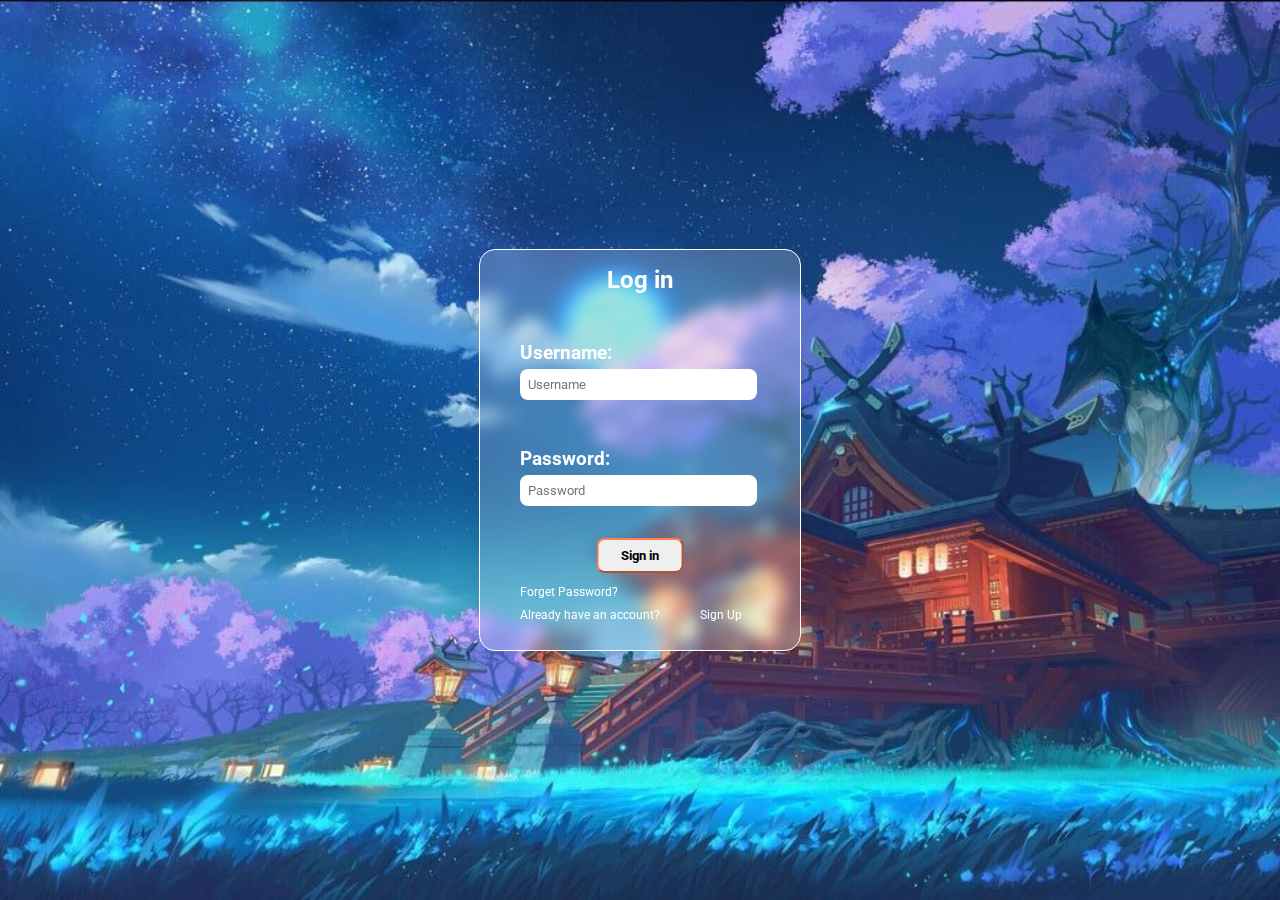
==== index.html @ 03cf1ca8 "login box (ui) created" ====
<!DOCTYPE html>
<html lang="en">
    <head>
        <meta charset="UTF-8" />
        <meta name="viewport" content="width=device-width, initial-scale=1.0" />

        <!-- Roboto Font -->
        <link rel="preconnect" href="https://fonts.googleapis.com" />
        <link rel="preconnect" href="https://fonts.gstatic.com" crossorigin />
        <link
            href="https://fonts.googleapis.com/css2?family=Roboto:ital,wght@0,400;0,500;0,700;0,900;1,900&display=swap"
            rel="stylesheet"
        />
        <!-- Roboto Font -->

        <!-- Linking stylesheet -->
        <link rel="stylesheet" href="styles.css" />
        <!-- Linking stylesheet -->

        <title>Document</title>
    </head>
    <body>
        <section class="signin-box">
            <div class="main-in-box">
                <h2>Log in</h2>

                <h3 class="user-in-text">Username:</h3>
                <input class="user-in-box" type="text" placeholder="Username" />

                <h3 class="pass-in-text">Password:</h3>
                <input
                    class="pass-in-box"
                    type="password"
                    placeholder="Password"
                />

                <br />

                <button class="btn-in">Sign in</button>

                <p><a href="#">Forget Password?</a></p>
                <div class="first-divider">
                    <p><a href="#">Already have an account?</a></p>
                    <p class="sign-in-text"><a href="./reg.html">Sign Up</a></p>
                </div>
            </div>
        </section>

        <section class="signup-box"></section>
    </body>
</html>
---- styles.css ----
* {
    margin: 0;
    padding: 0;
}

body {
    display: flex;
    justify-content: center;
    align-items: center;
    height: 100vh;
    background-image: url('./assets/bg.jpg');
    background-size: cover;
    background-repeat: no-repeat;
}

/* Sign in Box */ 
.signin-box {
    
}

.main-in-box {
    height: 25rem;
    width: 20rem;
    background: rgba(255, 255, 255, 0.2);
    border-radius: 16px;
    box-shadow: 0 4px 30px rgba(0, 0, 0, 0.1);
    backdrop-filter: blur(7.5px);
    -webkit-backdrop-filter: blur(7.5px);
    border: 1px solid rgba(255, 255, 255, 1);
}

.main-in-box h2 {
    margin-top: 1rem;
    text-align: center;
    color: #fff;
    font-family: 'Roboto', sans-serif;
}

.main-in-box .user-in-text {
    margin-top: 3rem;
    margin-left: 2.5rem;
    color: #fff;
    font-family: 'Roboto', sans-serif;
}

.main-in-box .user-in-box {
    margin-top: 0.3rem;
    margin-left: 2.5rem;
    padding: 0.5rem;
    border-radius: 0.5rem;
    outline: none;
    border: 0;
    width: 69%;
    font-family: 'Roboto', sans-serif;
}


.main-in-box .user-in-box:focus {
    border: 0;
}

.main-in-box .pass-in-text {
    margin-top: 3rem;
    margin-left: 2.5rem;
    color: #fff;
    font-family: 'Roboto', sans-serif;
}

.main-in-box .pass-in-box {
    margin-top: 0.3rem;
    margin-left: 2.5rem;
    padding: 0.5rem;
    border-radius: 0.5rem;
    outline: none;
    border: 0;
    width: 69%;
    font-family: 'Roboto', sans-serif;
}

.main-in-box .btn-in {
    margin-bottom: 0.3rem;
    position: relative;
    left: 50%;
    transform: translate(-50%);
    margin-top: 2rem;
    padding: 0.5rem 1.4rem;
    border-color: coral;
    border-radius: 0.5rem;font-family: 'Roboto', sans-serif;
    font-weight: 700;
    cursor: pointer;
}

.main-in-box p {
    font-size: 12px;
    margin-top: 0.5rem;
    margin-left: 2.5rem;
}

.main-in-box p a {
    text-decoration: none;
    color: white;
    border-radius: 0.5rem;font-family: 'Roboto', sans-serif;
}

.main-in-box .first-divider {
    display: flex;
}

.main-in-box .first-divider .sign-in-text {
    font-size: 12px;
    margin-top: 0.5rem;
    margin-left: 2.5rem;
    color: #fff;
}
/* Sign in Box */
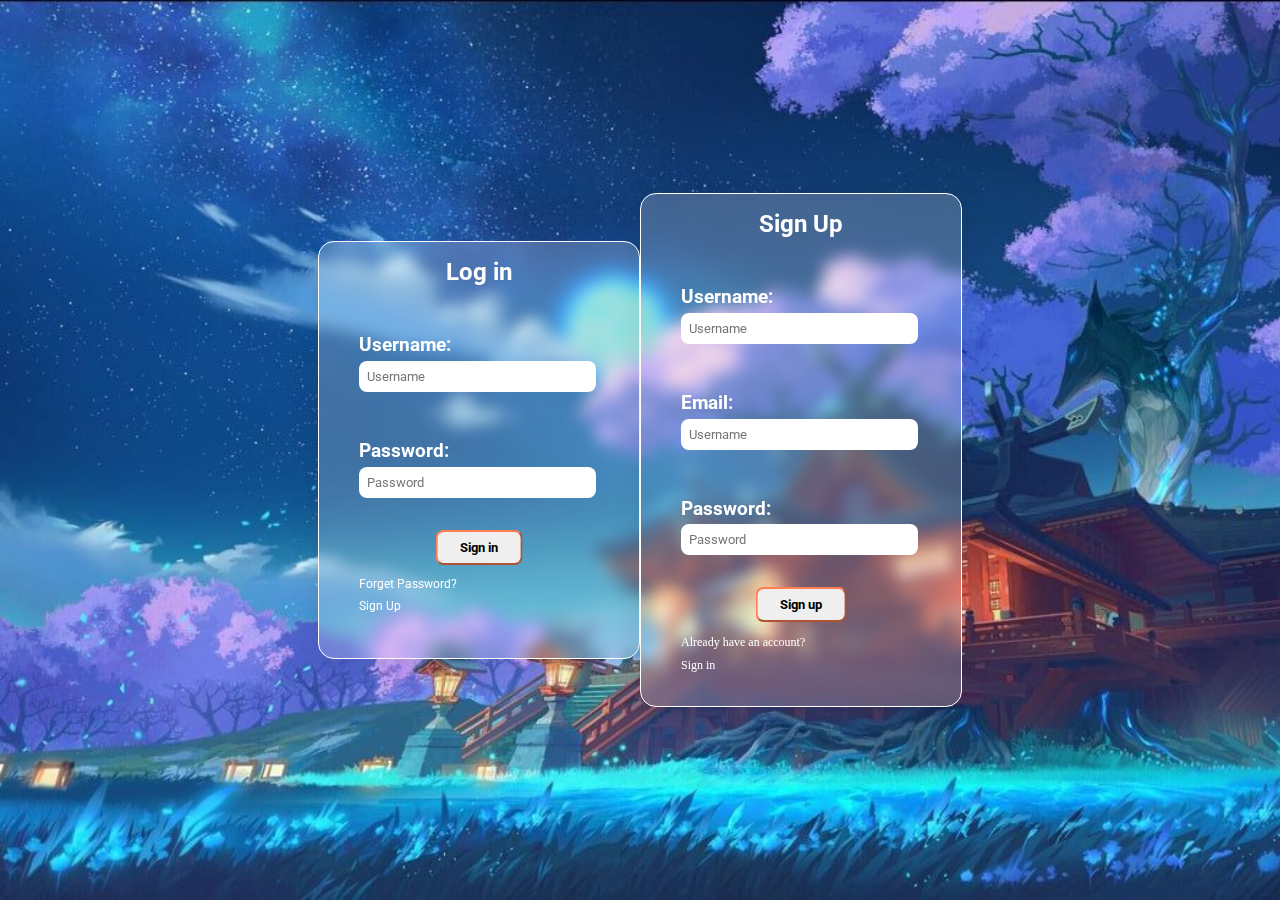
==== commit 2e598a62: "username and password box are correct or wrong added and positioned in sign in box" ====
--- a/index.html
+++ b/index.html
@@ -26,6 +26,8 @@
 
                 <h3 class="user-in-text">Username:</h3>
                 <input class="user-in-box" type="text" placeholder="Username" />
+                <p class="user-in-false">Username is not valid!</p>
+                <p class="user-in-true">Valid!</p>
 
                 <h3 class="pass-in-text">Password:</h3>
                 <input
@@ -33,19 +35,46 @@
                     type="password"
                     placeholder="Password"
                 />
+                <p class="pass-in-false">Password is not valid!</p>
+                <p class="pass-in-true">Valid!</p>
 
                 <br />
 
                 <button class="btn-in">Sign in</button>
 
-                <p><a href="#">Forget Password?</a></p>
-                <div class="first-divider">
-                    <p><a href="#">Already have an account?</a></p>
-                    <p class="sign-in-text"><a href="./reg.html">Sign Up</a></p>
-                </div>
+                <p class="forget-pass">Forget Password?</p>
+                <p class="already-account">Already have an account?</p>
+                <p class="sign-up-text">Sign Up</p>
             </div>
         </section>
 
-        <section class="signup-box"></section>
+        <section class="signup-box">
+            <div class="main-out-box">
+                <h2>Sign Up</h2>
+
+                <h3 class="user-out-text">Username:</h3>
+                <input class="user-out-box" type="text" placeholder="Username" />
+                
+                <h3 class="user-out-text">Email:</h3>
+                <input class="user-out-box" type="email" placeholder="Username" />
+
+
+                <h3 class="pass-out-text">Password:</h3>
+                <input
+                    class="pass-out-box"
+                    type="password"
+                    placeholder="Password"
+                />
+
+                <br />
+
+                <button class="btn-out">Sign up</button>
+
+                <p class="forget-pass"> href="#">Forget Password?</p>
+                <p class="already-account">Already have an account?</p>
+                <p class="sign-in-text">Sign in</p>
+    
+            </div>
+        </section>
     </body>
 </html>
--- a/styles.css
+++ b/styles.css
@@ -8,18 +8,19 @@
     justify-content: center;
     align-items: center;
     height: 100vh;
-    background-image: url('./assets/bg.jpg');
+    background-image: url("./assets/bg.jpg");
     background-size: cover;
     background-repeat: no-repeat;
 }
 
-/* Sign in Box */ 
+/* Sign in Box */
 .signin-box {
-    
+    display: block;
 }
 
 .main-in-box {
-    height: 25rem;
+    position: relative;
+    height: 26rem;
     width: 20rem;
     background: rgba(255, 255, 255, 0.2);
     border-radius: 16px;
@@ -33,14 +34,14 @@
     margin-top: 1rem;
     text-align: center;
     color: #fff;
-    font-family: 'Roboto', sans-serif;
+    font-family: "Roboto", sans-serif;
 }
 
 .main-in-box .user-in-text {
     margin-top: 3rem;
     margin-left: 2.5rem;
     color: #fff;
-    font-family: 'Roboto', sans-serif;
+    font-family: "Roboto", sans-serif;
 }
 
 .main-in-box .user-in-box {
@@ -51,9 +52,22 @@
     outline: none;
     border: 0;
     width: 69%;
-    font-family: 'Roboto', sans-serif;
-}
-
+    font-family: "Roboto", sans-serif;
+}
+
+.main-in-box .user-in-true {
+    display: none;
+    position: absolute;
+    color: green;
+    font-family: "Roboto", sans-serif;
+}
+
+.main-in-box .user-in-false {
+    display: none;
+    position: absolute;
+    color: red;
+    font-family: "Roboto", sans-serif;
+}
 
 .main-in-box .user-in-box:focus {
     border: 0;
@@ -63,7 +77,7 @@
     margin-top: 3rem;
     margin-left: 2.5rem;
     color: #fff;
-    font-family: 'Roboto', sans-serif;
+    font-family: "Roboto", sans-serif;
 }
 
 .main-in-box .pass-in-box {
@@ -74,10 +88,127 @@
     outline: none;
     border: 0;
     width: 69%;
-    font-family: 'Roboto', sans-serif;
+    font-family: "Roboto", sans-serif;
+}
+
+.main-in-box .pass-in-false {
+    display: none;
+    position: absolute;
+    color: red;
+}
+
+.main-in-box .pass-in-true {
+    display: none;
+    position: absolute;
+    color: green;
 }
 
 .main-in-box .btn-in {
+    margin-bottom: 0.3rem;
+    position: relative;
+    top: 1rem;
+    bottom: 1rem;
+    left: 50%;
+    transform: translate(-50%);
+    margin-top: 1rem;
+    padding: 0.5rem 1.4rem;
+    border-color: coral;
+    border-radius: 0.5rem;
+    font-family: "Roboto", sans-serif;
+    font-weight: 700;
+    cursor: pointer;
+}
+
+.main-in-box p {
+    font-size: 12px;
+    margin-top: 0.5rem;
+    margin-left: 2.5rem;
+    font-family: "Roboto", sans-serif;
+    color: white;
+    cursor: pointer;
+}
+
+.main-in-box .forget-pass {
+    padding-top: 1rem;
+}
+
+.main-in-box .already-account {
+    display: none;
+}
+
+.main-in-box .first-divider .sign-in-text {
+    font-size: 12px;
+    margin-top: 0.5rem;
+    margin-left: 2.5rem;
+    color: #fff;
+}
+/* Sign in Box */
+
+
+/* Sign Up Box */
+.signup-box {
+    display: block;
+}
+
+.main-out-box {
+    height: 32rem;
+    width: 20rem;
+    background: rgba(255, 255, 255, 0.2);
+    border-radius: 16px;
+    box-shadow: 0 4px 30px rgba(0, 0, 0, 0.1);
+    backdrop-filter: blur(7.5px);
+    -webkit-backdrop-filter: blur(7.5px);
+    border: 1px solid rgba(255, 255, 255, 1);
+}
+
+.main-out-box h2 {
+    margin-top: 1rem;
+    text-align: center;
+    color: #fff;
+    font-family: "Roboto", sans-serif;
+}
+
+.main-out-box .user-out-text {
+    margin-top: 3rem;
+    margin-left: 2.5rem;
+    color: #fff;
+    font-family: "Roboto", sans-serif;
+}
+
+.main-out-box .user-out-box {
+    margin-top: 0.3rem;
+    margin-left: 2.5rem;
+    padding: 0.5rem;
+    border-radius: 0.5rem;
+    outline: none;
+    border: 0;
+    width: 69%;
+    font-family: "Roboto", sans-serif;
+}
+
+.main-out-box .user-out-box:focus {
+    border: 0;
+}
+
+.main-out-box .pass-out-text {
+    margin-top: 3rem;
+    margin-left: 2.5rem;
+    color: #fff;
+    font-family: "Roboto", sans-serif;
+}
+
+.main-out-box .pass-out-box {
+    margin-top: 0.3rem;
+    margin-left: 2.5rem;
+    padding: 0.5rem;
+    border-radius: 0.5rem;
+    outline: none;
+    border: 0;
+    width: 69%;
+    font-family: "Roboto", sans-serif;
+}
+
+.main-out-box .btn-out {
     margin-bottom: 0.3rem;
     position: relative;
     left: 50%;
@@ -85,31 +216,22 @@
     margin-top: 2rem;
     padding: 0.5rem 1.4rem;
     border-color: coral;
-    border-radius: 0.5rem;font-family: 'Roboto', sans-serif;
+    border-radius: 0.5rem;
+    font-family: "Roboto", sans-serif;
     font-weight: 700;
     cursor: pointer;
 }
 
-.main-in-box p {
+.main-out-box p {
     font-size: 12px;
     margin-top: 0.5rem;
     margin-left: 2.5rem;
-}
-
-.main-in-box p a {
-    text-decoration: none;
-    color: white;
-    border-radius: 0.5rem;font-family: 'Roboto', sans-serif;
-}
-
-.main-in-box .first-divider {
-    display: flex;
-}
-
-.main-in-box .first-divider .sign-in-text {
-    font-size: 12px;
-    margin-top: 0.5rem;
-    margin-left: 2.5rem;
-    color: #fff;
-}
-/* Sign in Box */+    color: #fff;
+    cursor: pointer;
+}
+
+
+.main-out-box .forget-pass {
+    display: none;
+}
+/* Sign Up Box */
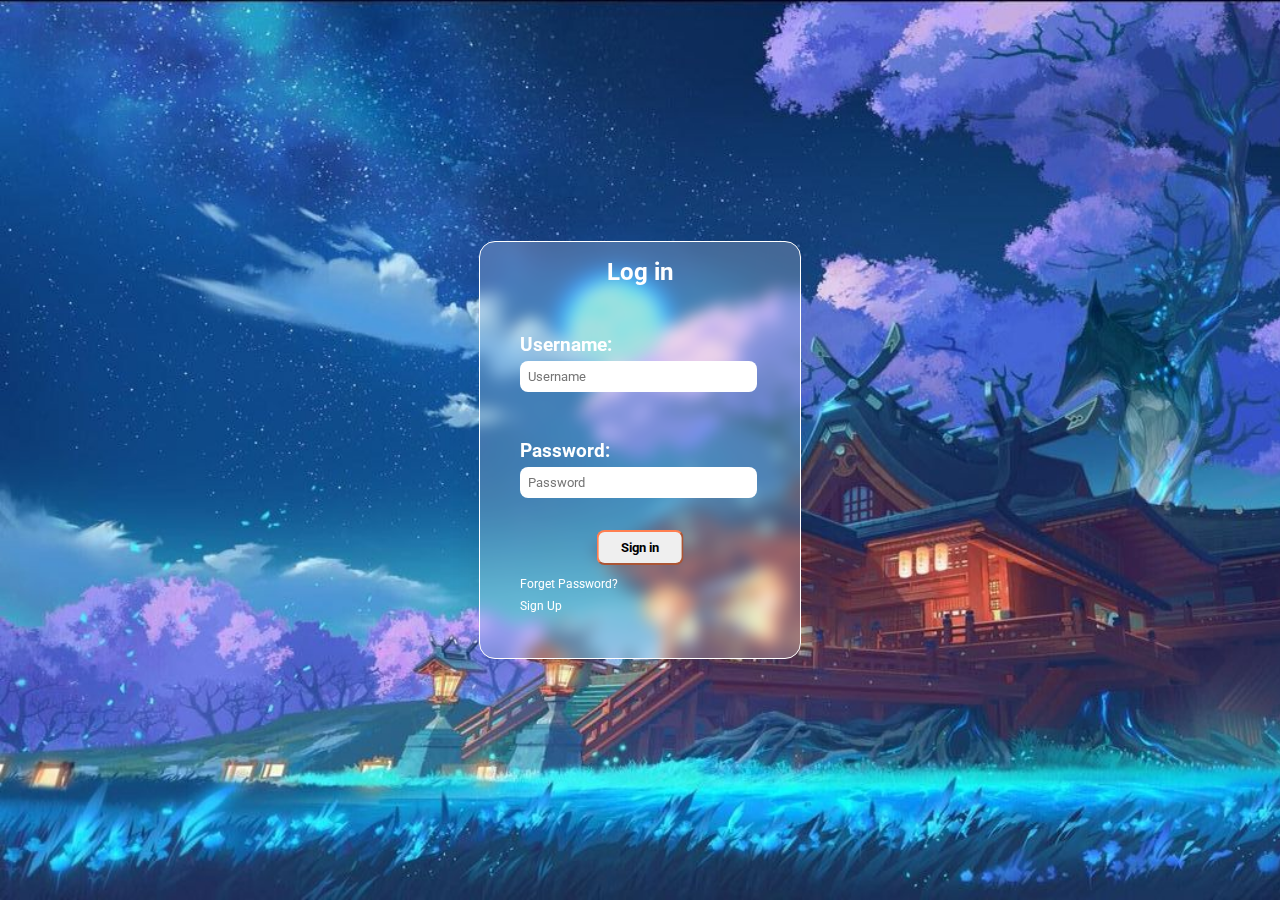
==== commit 742c3360: "Sign in to Sign up box can be switched in a single page as a new feature added" ====
--- a/index.html
+++ b/index.html
@@ -20,8 +20,8 @@
         <title>Document</title>
     </head>
     <body>
-        <section class="signin-box">
-            <div class="main-in-box">
+        <section sign-in-section class="signin-box">
+            <div main-in-box class="main-in-box">
                 <h2>Log in</h2>
 
                 <h3 class="user-in-text">Username:</h3>
@@ -40,16 +40,16 @@
 
                 <br />
 
-                <button class="btn-in">Sign in</button>
+                <button btn-input class="btn-in">Sign in</button>
 
                 <p class="forget-pass">Forget Password?</p>
                 <p class="already-account">Already have an account?</p>
-                <p class="sign-up-text">Sign Up</p>
+                <p para-sign-up class="sign-up-text">Sign Up</p>
             </div>
         </section>
 
-        <section class="signup-box">
-            <div class="main-out-box">
+        <section sign-out-section class="signup-box">
+            <div main-out-box class="main-out-box">
                 <h2>Sign Up</h2>
 
                 <h3 class="user-out-text">Username:</h3>
@@ -68,13 +68,17 @@
 
                 <br />
 
-                <button class="btn-out">Sign up</button>
+                <button btn-output class="btn-out">Sign up</button>
 
                 <p class="forget-pass"> href="#">Forget Password?</p>
                 <p class="already-account">Already have an account?</p>
-                <p class="sign-in-text">Sign in</p>
+                <p para-sign-in class="sign-in-text">Sign in</p>
     
             </div>
         </section>
+
+        <!-- Linking JavaScript -->
+        <script src="./main.js"></script>
+        <!-- Linking JavaScript -->
     </body>
 </html>
--- a/styles.css
+++ b/styles.css
@@ -12,6 +12,8 @@
     background-size: cover;
     background-repeat: no-repeat;
 }
+
+
 
 /* Sign in Box */
 .signin-box {
@@ -147,7 +149,7 @@
 
 /* Sign Up Box */
 .signup-box {
-    display: block;
+    display: none;
 }
 
 .main-out-box {
